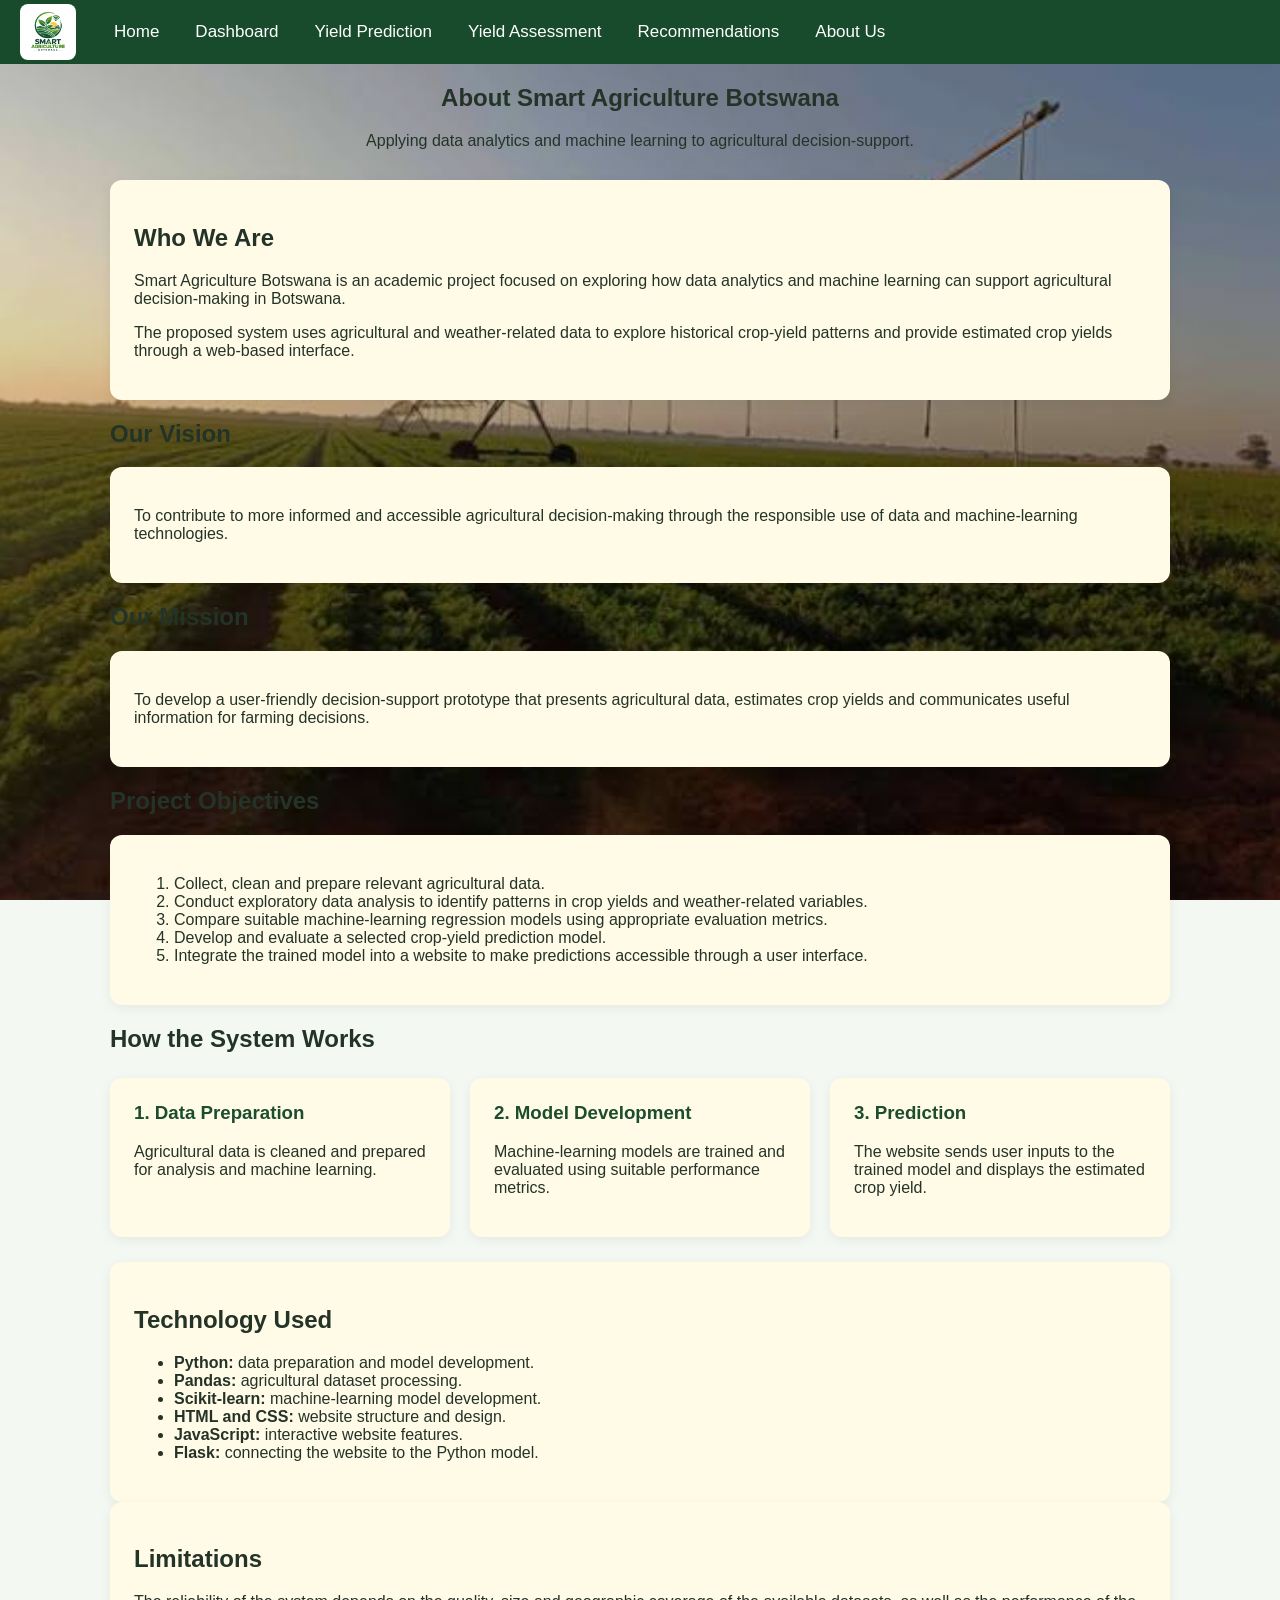
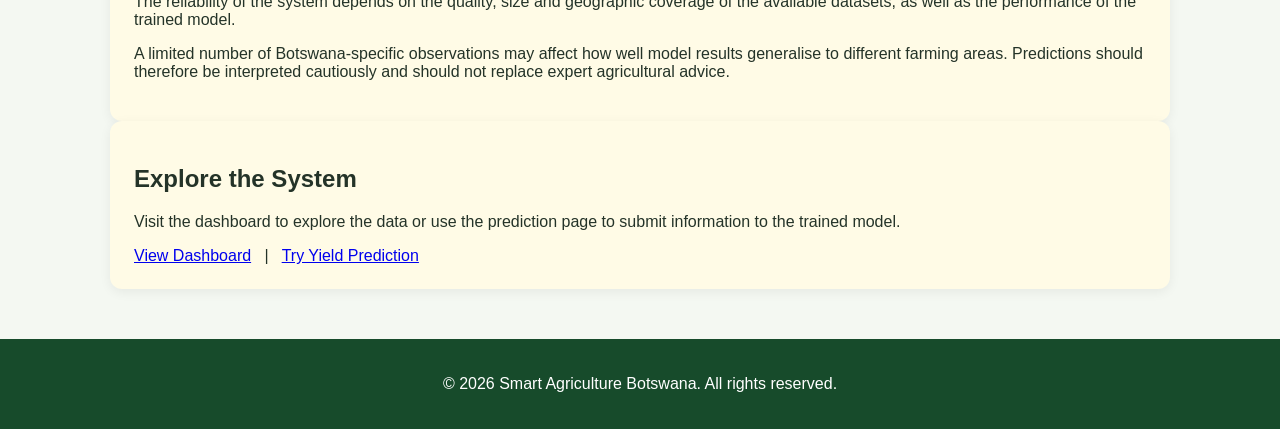
==== about us.html @ c0f88d1c "Add files via upload" ====
<!DOCTYPE html>
<html lang="en">
<head>
    <meta charset="UTF-8">
    <meta name="viewport" content="width=device-width, initial-scale=1.0">
    <title>About Us | Smart Agriculture Botswana</title>
    <link rel="stylesheet" href="style.css">
	
</head>
<body>

<header>
<div class="logo"><img src="images/smartlogo.png" alt="Logo"></div>
<nav>
    <a href="Home.html">Home</a> <a href="dashboard.html">Dashboard</a> <a href="yield prediction.html">Yield Prediction</a> <a href="risk assessment.html">Yield Assessment</a> <a href="recommendation.html">Recommendations</a> <a href="about us.html">About Us</a>
</nav>
</header>
<section class="hero">
<CENTER>
    <h1>About Smart Agriculture Botswana</h1>
    <p>Applying data analytics and machine learning to agricultural decision-support.</p>
	</CENTER>
</section>

<main>
    <section class="card">
        <h2>Who We Are</h2>
        <p>
            Smart Agriculture Botswana is an academic project focused on
            exploring how data analytics and machine learning can support
            agricultural decision-making in Botswana.
        </p>
        <p>
            The proposed system uses agricultural and weather-related data
            to explore historical crop-yield patterns and provide estimated
            crop yields through a web-based interface.
        </p>
    </section>

    <section>
        <h2>Our Vision</h2>
        <div class="card">
            <p>
                To contribute to more informed and accessible agricultural
                decision-making through the responsible use of data and
                machine-learning technologies.
            </p>
        </div>
    </section>

    <section>
        <h2>Our Mission</h2>
        <div class="card">
            <p>
                To develop a user-friendly decision-support prototype that
                presents agricultural data, estimates crop yields and
                communicates useful information for farming decisions.
            </p>
        </div>
    </section>

    <section>
        <h2>Project Objectives</h2>
        <div class="card">
            <ol>
                <li>
                    Collect, clean and prepare relevant agricultural data.
                </li>
                <li>
                    Conduct exploratory data analysis to identify patterns
                    in crop yields and weather-related variables.
                </li>
                <li>
                    Compare suitable machine-learning regression models
                    using appropriate evaluation metrics.
                </li>
                <li>
                    Develop and evaluate a selected crop-yield prediction
                    model.
                </li>
                <li>
                    Integrate the trained model into a website to make
                    predictions accessible through a user interface.
                </li>
            </ol>
        </div>
    </section>

    <section>
        <h2>How the System Works</h2>
        <div class="card-container">
            <div class="card">
                <h3>1. Data Preparation</h3>
                <p>
                    Agricultural data is cleaned and prepared for analysis
                    and machine learning.
                </p>
            </div>

            <div class="card">
                <h3>2. Model Development</h3>
                <p>
                    Machine-learning models are trained and evaluated
                    using suitable performance metrics.
                </p>
            </div>

            <div class="card">
                <h3>3. Prediction</h3>
                <p>
                    The website sends user inputs to the trained model
                    and displays the estimated crop yield.
                </p>
            </div>
        </div>
    </section>

    <section class="card">
        <h2>Technology Used</h2>
        <ul>
            <li><strong>Python:</strong> data preparation and model development.</li>
            <li><strong>Pandas:</strong> agricultural dataset processing.</li>
            <li><strong>Scikit-learn:</strong> machine-learning model development.</li>
            <li><strong>HTML and CSS:</strong> website structure and design.</li>
            <li><strong>JavaScript:</strong> interactive website features.</li>
            <li><strong>Flask:</strong> connecting the website to the Python model.</li>
        </ul>
    </section>

    <section class="card">
        <h2>Limitations</h2>
        <p>
            The reliability of the system depends on the quality, size and
            geographic coverage of the available datasets, as well as the
            performance of the trained model.
        </p>
        <p>
            A limited number of Botswana-specific observations may affect
            how well model results generalise to different farming areas.
            Predictions should therefore be interpreted cautiously and
            should not replace expert agricultural advice.
        </p>
    </section>

    <section class="card">
        <h2>Explore the System</h2>
        <p>
            Visit the dashboard to explore the data or use the prediction
            page to submit information to the trained model.
        </p>
        <a href="/dashboard">View Dashboard</a>
        &nbsp; | &nbsp;
        <a href="/prediction">Try Yield Prediction</a>
    </section>
</main>

<footer>
    <p>&copy; 2026 Smart Agriculture Botswana. All rights reserved.</p>
</footer>

</body>
</html>
---- style.css ----
* {
    box-sizing: border-box;
}

body {
    margin: 0;
    font-family: Arial, sans-serif;
    background: #f4f8f2;
    color: #243328;
}


body {
    background-image:
        linear-gradient(rgba(0, 0, 0, 0.15),
                        rgba(0, 0, 0, 0.15)),
        url("images/background.png");

    background-size: cover;
    background-position: center;
    background-repeat: no-repeat;
    background-attachment: fixed;
}


header {
    background: #174b2b;
    display: flex;
    align-items: center;          /* logo and links on the same line */
    padding: 0 20px;
    height: 64px;                 /* slim bar like the BAC one */
}

header .logo img {
    height: 46px;                 /* small logo, not 170px tall */
    width: auto;
    display: block;
    border-radius: 6px;
}

nav {
    display: flex;
    align-items: stretch;         /* links fill the full bar height */
    margin-left: 20px;
    height: 100%;
}

nav a {
    display: flex;
    align-items: center;          /* text centred vertically */
    padding: 0 18px;              /* the space around each link */
    color: white;
    text-decoration: none;
    font-weight: normal;          /* BAC uses regular weight, not bold */
    font-size: 17px;
}

nav a:hover,
nav a.active {
    background: #0e2e1a;          /* darker green block, like "My courses" */
    color: white;
}

main {
    max-width: 1100px;
    margin: 30px auto;
    padding: 0 20px;
}

.card-container {
    display: grid;
    grid-template-columns: repeat(auto-fit, minmax(220px, 1fr));
    gap: 20px;
    margin: 25px 0;
}

.card {
    background:  #fffbe6;
    padding: 24px;
    border-radius: 12px;
    box-shadow: 0 3px 12px #00000010;
}

.card h3 {
    color: #1b4d2e;
    margin-top: 0;
}

form {
    background: white;
    padding: 25px;
    border-radius: 12px;
    max-width: 700px;
    box-shadow: 0 3px 12px #00000010;
}

label {
    display: block;
    font-weight: bold;
    margin: 15px 0 7px;
}

input, select {
    width: 100%;
    padding: 12px;
    border: 1px solid #c5d2c5;
    border-radius: 6px;
    font-size: 16px;
}

button {
    background: #24733d;
    color: white;
    padding: 12px 20px;
    border: none;
    border-radius: 6px;
    cursor: pointer;
    margin-top: 20px;
    font-size: 16px;
}

button:hover {
    background: #174b2b;
}

.result {
    background: #e2f1df;
    padding: 20px;
    margin-top: 20px;
    border-left: 5px solid #24733d;
    border-radius: 6px;
}

.warning {
    background: #fff1d6;
    border-left: 5px solid #d99721;
    padding: 16px;
    margin-top: 15px;
}

footer {
    background: #174b2b;
    color: white;
    padding: 20px;
    text-align: center;
    margin-top: 50px;
}

canvas {
    max-height: 350px;
}

@media (max-width: 600px) {
    nav {
        gap: 14px;
    }

    header {
        padding: 25px 15px;
    }
}


.logo {
    display: inline-flex;
    align-items: center;
    background: white;
    padding: 5px;
    border-radius: 8px;
}

.logo img {
    display: block;
    width: 125px;
    height: 125px;
    object-fit: contain;
    display: block;
}



/* Responsive logo for smaller screens */
@media (max-width: 600px) {
    .logo img {
        width: 45px;
        height: 45px;
    }

    .logo span {
        font-size: 16px;
    }
}
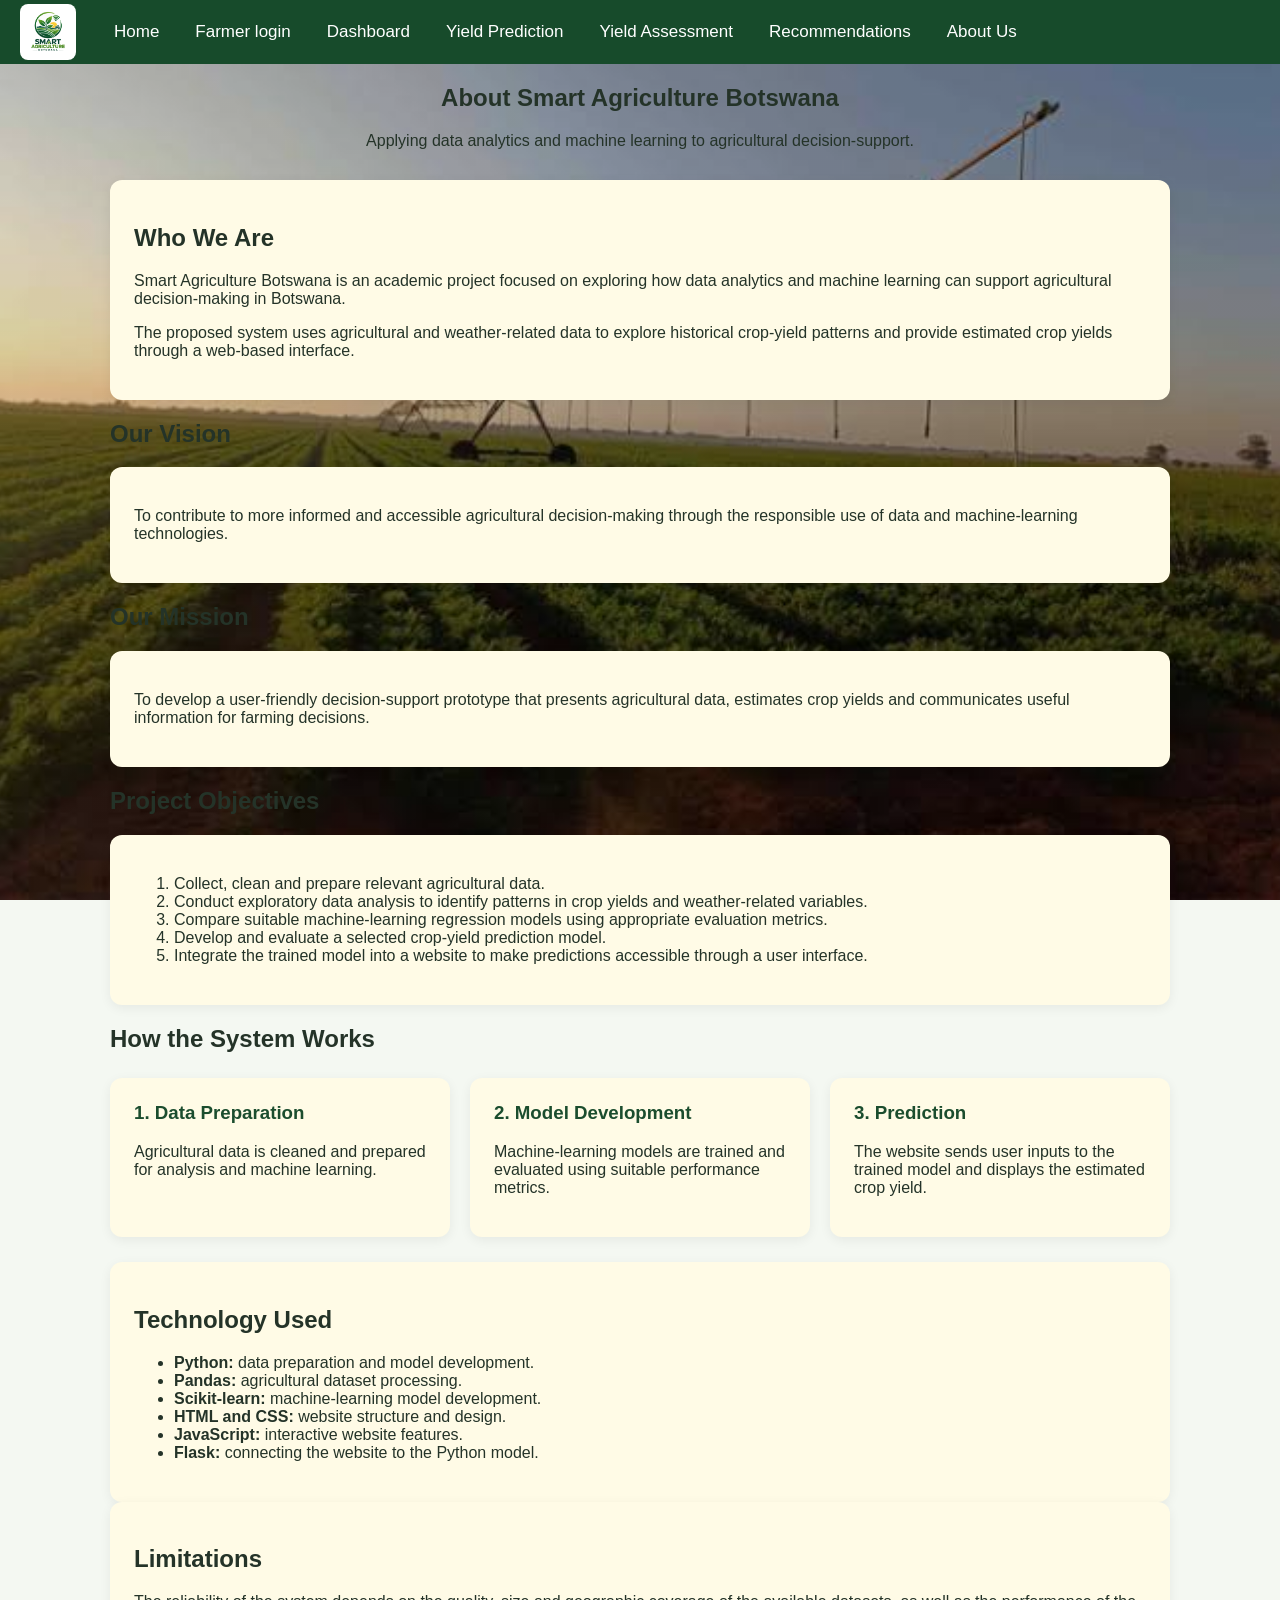
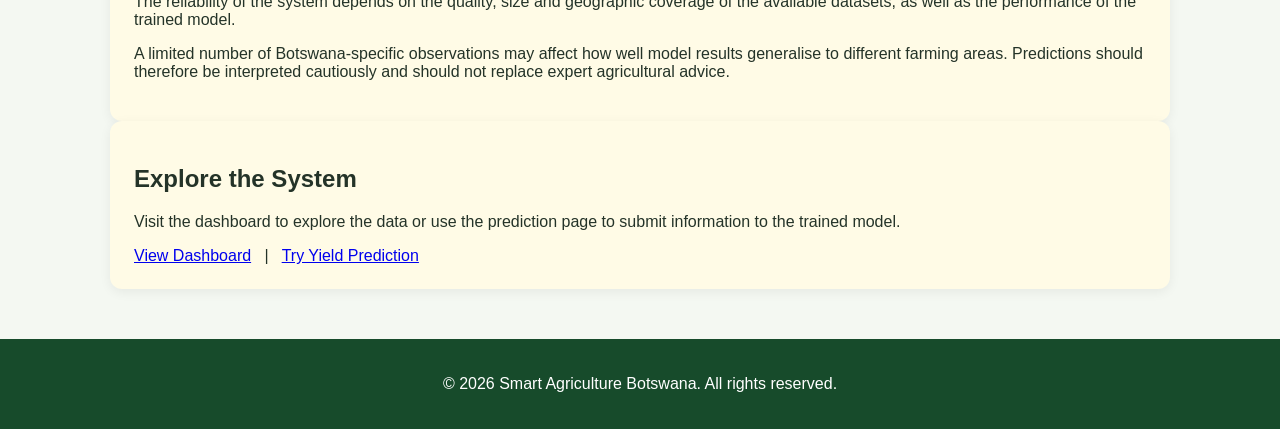
==== commit eb9a8a20: "Add files via upload" ====
--- a/about us.html
+++ b/about us.html
@@ -13,7 +13,7 @@
 <header>
 <div class="logo"><img src="images/smartlogo.png" alt="Logo"></div>
 <nav>
-    <a href="Home.html">Home</a> <a href="dashboard.html">Dashboard</a> <a href="yield prediction.html">Yield Prediction</a> <a href="risk assessment.html">Yield Assessment</a> <a href="recommendation.html">Recommendations</a> <a href="about us.html">About Us</a>
+    <a href="Home.html">Home</a> <a href ="login.html">Farmer login</a> <a href="dashboard.html">Dashboard</a> <a href="yield prediction.html">Yield Prediction</a> <a href="risk assessment.html">Yield Assessment</a> <a href="recommendation.html">Recommendations</a> <a href="about us.html">About Us</a>
 </nav>
 </header>
 <section class="hero">
--- a/style.css
+++ b/style.css
@@ -27,13 +27,13 @@
 header {
     background: #174b2b;
     display: flex;
-    align-items: center;          /* logo and links on the same line */
+    align-items: center;          
     padding: 0 20px;
-    height: 64px;                 /* slim bar like the BAC one */
+    height: 64px;                 
 }
 
 header .logo img {
-    height: 46px;                 /* small logo, not 170px tall */
+    height: 46px;                 
     width: auto;
     display: block;
     border-radius: 6px;
@@ -41,24 +41,24 @@
 
 nav {
     display: flex;
-    align-items: stretch;         /* links fill the full bar height */
+    align-items: stretch;        
     margin-left: 20px;
     height: 100%;
 }
 
 nav a {
     display: flex;
-    align-items: center;          /* text centred vertically */
-    padding: 0 18px;              /* the space around each link */
-    color: white;
-    text-decoration: none;
-    font-weight: normal;          /* BAC uses regular weight, not bold */
+    align-items: center;          
+    padding: 0 18px;              
+    color: white;
+    text-decoration: none;
+    font-weight: normal;          
     font-size: 17px;
 }
 
 nav a:hover,
 nav a.active {
-    background: #0e2e1a;          /* darker green block, like "My courses" */
+    background: #0e2e1a;          
     color: white;
 }
 
@@ -191,3 +191,223 @@
         font-size: 16px;
     }
 }
+
+
+/* FARMER LOGIN AND SIGNUP PAGE */
+
+.login-page {
+    margin: 0;
+    min-height: 100vh;
+    font-family: Arial, sans-serif;
+    background: linear-gradient(135deg, #e8f5e9, #f7f9f4);
+    color: #263b2a;
+}
+
+.login-header {
+    display: flex;
+    justify-content: space-between;
+    align-items: center;
+    padding: 20px 7%;
+    background: #174d2b;
+}
+
+.brand {
+    color: white;
+    font-size: 21px;
+    font-weight: bold;
+    text-decoration: none;
+}
+
+.home-link {
+    color: white;
+    text-decoration: none;
+}
+
+.auth-container {
+    min-height: 85vh;
+    display: flex;
+    justify-content: center;
+    align-items: center;
+    padding: 30px 16px;
+    box-sizing: border-box;
+}
+
+.auth-card {
+    width: 100%;
+    max-width: 430px;
+    padding: 32px;
+    background: white;
+    border-radius: 16px;
+    box-shadow: 0 8px 28px rgba(0, 0, 0, 0.10);
+    box-sizing: border-box;
+}
+
+.auth-icon {
+    text-align: center;
+    font-size: 45px;
+}
+
+.auth-card h1 {
+    text-align: center;
+    margin-bottom: 10px;
+    color: #174d2b;
+}
+
+.auth-card > p {
+    text-align: center;
+    line-height: 1.5;
+}
+
+.auth-tabs {
+    display: flex;
+    margin: 25px 0;
+    border-bottom: 2px solid #e5e5e5;
+}
+
+.auth-tab {
+    flex: 1;
+    padding: 12px;
+    border: none;
+    background: transparent;
+    color: #555;
+    cursor: pointer;
+    font-size: 16px;
+}
+
+.auth-tab.active {
+    color: #174d2b;
+    font-weight: bold;
+    border-bottom: 3px solid #2e7d32;
+}
+
+.auth-card form label {
+    display: block;
+    margin: 15px 0 7px;
+    font-weight: bold;
+    font-size: 14px;
+}
+
+.auth-card form input {
+    display: block;
+    width: 100%;
+    padding: 12px;
+    border: 1px solid #cbd5cc;
+    border-radius: 7px;
+    box-sizing: border-box;
+    font-size: 15px;
+}
+
+.auth-card form input:focus {
+    outline: 2px solid #66bb6a;
+    border-color: #2e7d32;
+}
+
+.auth-submit {
+    width: 100%;
+    margin-top: 25px;
+    padding: 14px;
+    border: none;
+    border-radius: 7px;
+    background: #24763b;
+    color: white;
+    font-size: 16px;
+    font-weight: bold;
+    cursor: pointer;
+}
+
+.auth-submit:hover {
+    background: #174d2b;
+}
+
+.auth-message {
+    font-size: 14px;
+    overflow-wrap: anywhere;
+}
+
+.auth-footer {
+    margin-top: 24px;
+    color: #55705a;
+    font-size: 14px;
+}
+
+[hidden] {
+    display: none !important;
+}
+
+@media (max-width: 480px) {
+    .auth-card {
+        padding: 22px;
+    }
+
+    .brand {
+        font-size: 17px;
+    }
+}
+
+/* Navigation menu */
+.navbar {
+    background: #174d2b;
+    padding: 18px 5%;
+    display: flex;
+    justify-content: space-between;
+    align-items: center;
+    flex-wrap: wrap;
+    gap: 15px;
+}
+
+.navbar .logo {
+    color: white;
+    font-size: 20px;
+    font-weight: bold;
+    text-decoration: none;
+}
+
+.nav-links {
+    display: flex;
+    flex-wrap: wrap;
+    gap: 15px;
+}
+
+.nav-links a {
+    color: white;
+    text-decoration: none;
+    font-size: 14px;
+}
+
+.nav-links a:hover {
+    color: #a5d6a7;
+    text-decoration: underline;
+}
+
+@media (max-width: 768px) {
+    .navbar {
+        flex-direction: column;
+        align-items: flex-start;
+    }
+
+    .nav-links {
+        flex-direction: column;
+        gap: 12px;
+    }
+}
+.navbar {
+    background: #174d2b;
+    padding: 18px 5%;
+    display: flex;
+    justify-content: space-between;
+    align-items: center;
+    flex-wrap: wrap;
+    gap: 15px;
+}
+
+.navbar .logo,
+.nav-links a {
+    color: white;
+    text-decoration: none;
+}
+
+.nav-links {
+    display: flex;
+    flex-wrap: wrap;
+    gap: 15px;
+}
